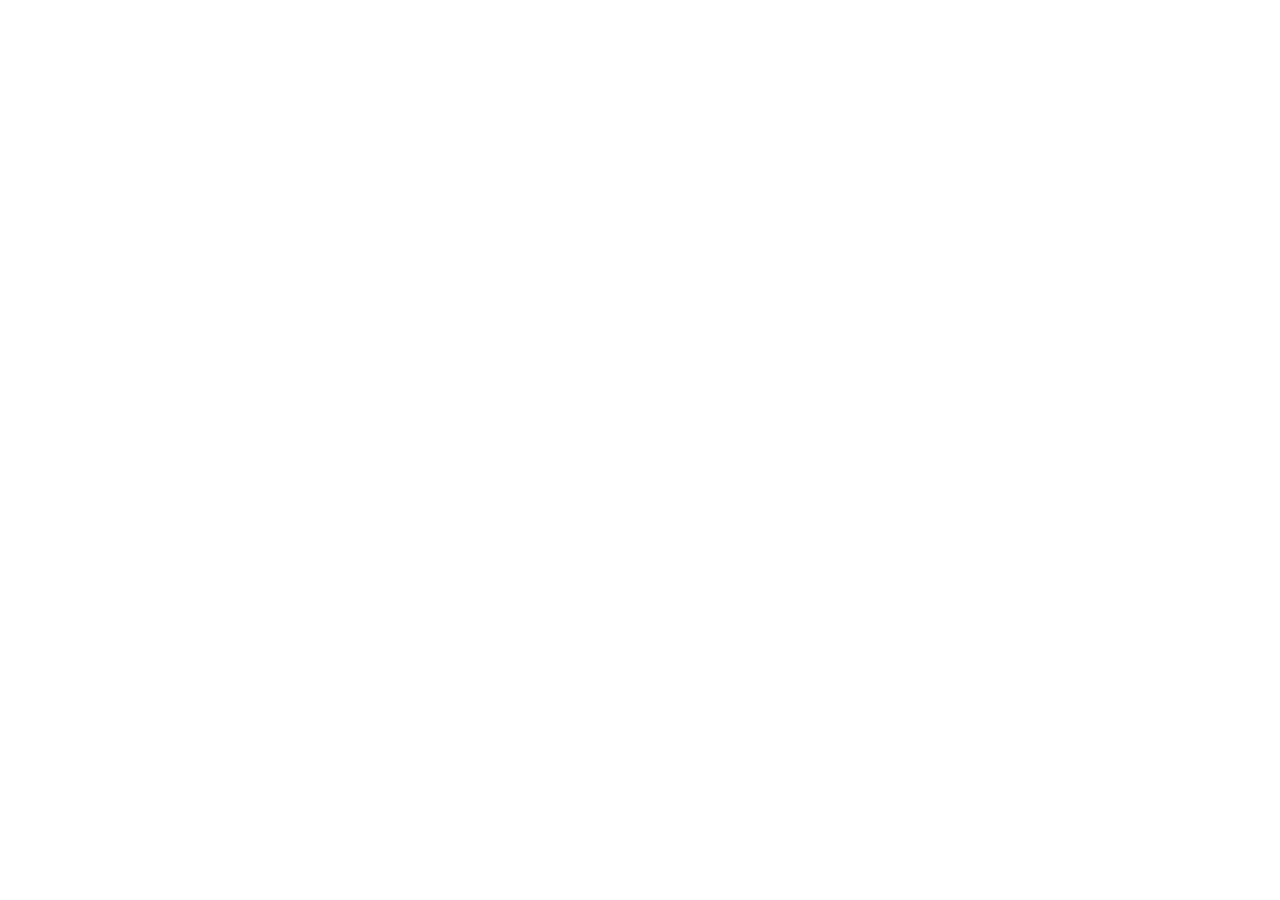
==== index.html @ 43643619 "Create index.html for maintenance request system Added a basic HTML structure for the AITE Maintenan" ====
<!DOCTYPE html>
<html lang="en">
<head>
    <meta charset="UTF-8">
    <meta name="viewport" content="width=device-width, initial-scale=1.0">
    <title>AITE Maintenance Request System</title>

    <meta http-equiv="refresh"
          content="0; url=https://YOUR-SYSTEM-LINK-HERE.com">
</head>
<body>

    <p>Loading AITE Maintenance Request System...</p>

    <p>
        If you are not redirected automatically,
        <a href="https://sammircarlo24-eng.github.io/school-maintenance-system/">
            click here
        </a>.
    </p>

</body>
</html>
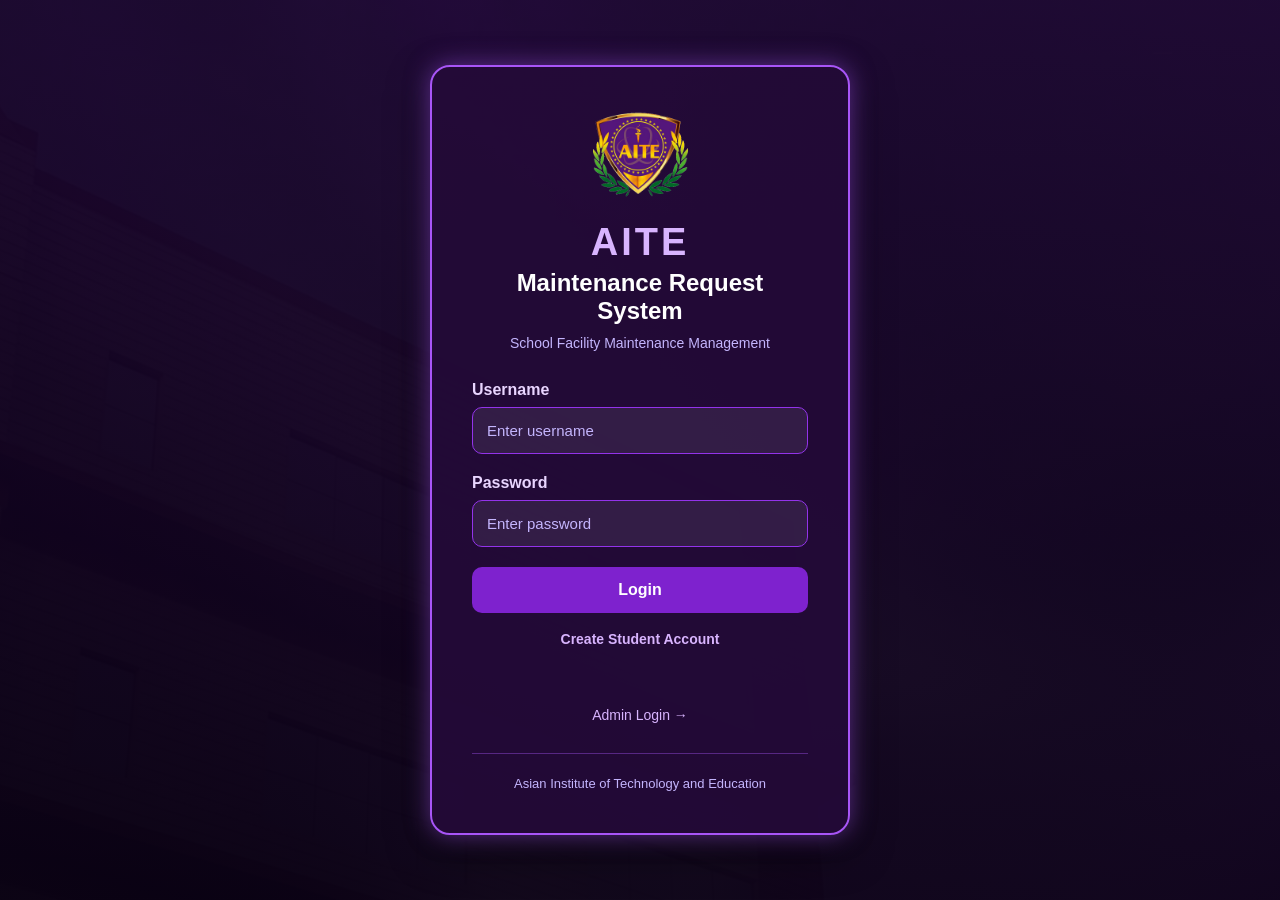
==== commit 62437911: "Update redirect URL in index.html" ====
--- a/index.html
+++ b/index.html
@@ -1,23 +1,14 @@
 <!DOCTYPE html>
 <html lang="en">
 <head>
-    <meta charset="UTF-8">
-    <meta name="viewport" content="width=device-width, initial-scale=1.0">
-    <title>AITE Maintenance Request System</title>
+  <meta charset="UTF-8">
+  <meta name="viewport" content="width=device-width, initial-scale=1.0">
+  <title>AITE Maintenance Request System</title>
 
-    <meta http-equiv="refresh"
-          content="0; url=https://YOUR-SYSTEM-LINK-HERE.com">
+ <meta http-equiv="refresh" content="0; url=system/School_Maintenance.html">
+
 </head>
 <body>
-
-    <p>Loading AITE Maintenance Request System...</p>
-
-    <p>
-        If you are not redirected automatically,
-        <a href="https://sammircarlo24-eng.github.io/school-maintenance-system/">
-            click here
-        </a>.
-    </p>
-
+  <p>Loading AITE Maintenance Request System...</p>
 </body>
 </html>
